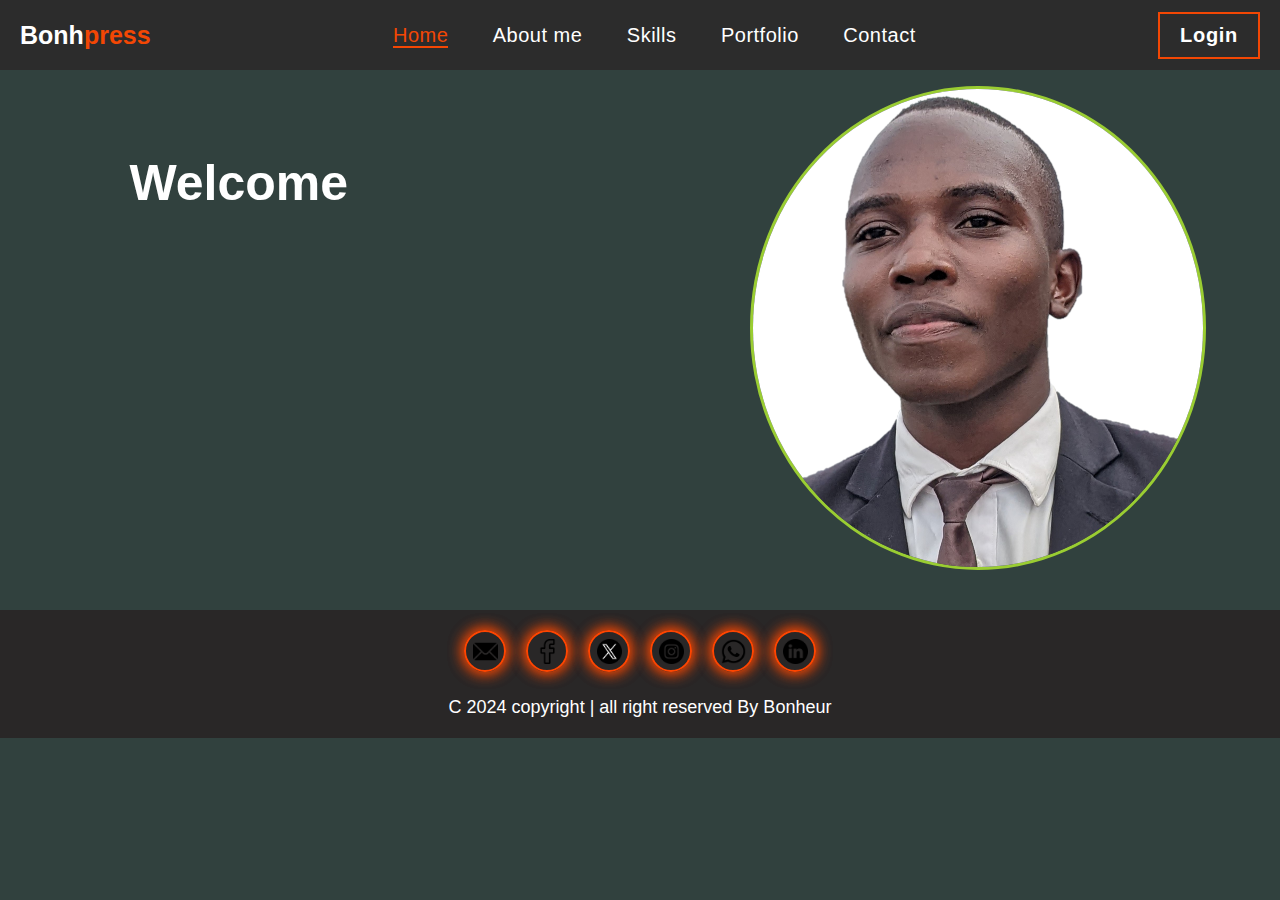
==== index.html @ aca2b36e "first commit" ====
<!DOCTYPE html>
<html lang="en">
<head>
    <meta charset="UTF-8">
    <meta name="viewport" content="width=device-width, initial-scale=1.0">
    <title>My Portfolio</title>
    <link rel="stylesheet" href="ASSETS/styles/style.css">
</head>
<body>
    <header class="header">
        <div class="mobile-menu"><span>&#9776</span></div>
         <div class="logo">
            Bonh<span>press</span>
         </div>

        <nav class="navbar">
        <a href="index.html" class="active">Home</a>
        <a href="aboutMe.html">About me</a>
        <a href="skills.html">Skills</a>
        <a href="portfolio.html">Portfolio</a>
        <a href="contacts.html">Contact</a>
        </nav>

        <div class="login-signup">
            <a href="#">Login</a>
        </div>
    </header>
        <!--sideBar starting-->
    <div class="sidebar-menu">
        <div class="my-logo">
            Bonh<span> press</span>
        </div>
        <div class="hide-nav-bar">&times;</div>
        <ul>
            <li><a href="index.html">Home</a></li>
            <li><a href="aboutMe.html">About Me</a></li>
            <li><a href="skills.html">Skills</a></li>
            <li><a href="portfolio.html">Portfolio</a></li>
            <li><a href="contacts.html">Contact</a></li>
        </ul>
        <div class="social-medias">

        </div>
    </div>   

    <!--try started-->
    <div class="login-form-container">
        <span class="close-form-btn">&times;</span>
        <h1>Login Here</h1>
        <form action="" id="signin-form">
            <div class="form-input-control">
                <input type="email" name="userEmail" placeholder="Enter Email Here" id="userEmail">
                <p class="error-level">error message!</p> 
            </div>
            <div class="form-input-control">
                <input type="password" name="userPassword" placeholder="Enter Password Here" id="userPassword">
                <img src="ASSETS/Icons/iris1.png" alt="">
                <p class="error-level">error message</p> 
            </div>
            <div class="login-error">Incorrect Email or Password!!!</div>
            <button type="submit">Login</button>
        </form>
        <p>Don't have an account?</p>
        <p><a href="signuponly.html">Sign Up </a> Here!</p>

        <h3>login with</h3>
        <div class="social-medias-tosignIn">
            <a href=""><img src="ASSETS/Icons/facebookkk.png" alt=""></a>
            <a href=""><img src="ASSETS/Icons/twitterrr.png" alt=""></a>
            <a href=""><img src="ASSETS/Icons/instagramm.png" alt=""></a>
            <a href=""><img src="ASSETS/Icons/linkedinn.png" alt=""></a>
        </div>
    </div>
    <!--try ended-->
    <main class="main-wraper">
        <div class="main-wraper-content">
            <h2 class="greeting">Welcome</h2>
            <h1>I'm<span>Bonheur</span> a Software Developer</h1>

            <p>Im so excited to welcome you to my Portfolio
                website where.I'm thrilled to have you here. This site is designed to give you a closer look at who I am, my work, and my journey. Feel free to explore and discover more about me and my projects.
                Sign in to unlock exclusive features and connect with me on a deeper level. Happy exploring!
                </p>
        </div>
        <div class="img-container">
            <img src="ASSETS/Images/mepng.png" alt="">
        </div>
    </main>
    <footer>
        <div class="social-networks">
            <a href=""><img src="ASSETS/Icons/maill.png" alt=""></a>
            <a href=""><img src="ASSETS/Icons/facebookkk.png" alt=""></a>
            <a href=""><img src="ASSETS/Icons/twitterrr.png" alt=""></a>
            <a href=""><img src="ASSETS/Icons/instagramm.png" alt=""></a>
            <a href=""><img src="ASSETS/Icons/whatsapp.png" alt=""></a>
            <a href=""><img src="ASSETS/Icons/linkedinn.png" alt=""></a>
        </div>
        <p>C 2024 copyright | all right reserved By Bonheur</p>
    </footer>
    <script src="ASSETS/Scripts/general.js">//show and hide loginform</script>
</body>
</html>
---- ASSETS/styles/style.css ----
*{
    margin: 0;
    padding: 0;
    font-family: Arial, Helvetica, sans-serif;
    text-decoration: none;
}
body{
    background: #31413E;
}
.header{
    position: fixed;
    height: 70px;
    background: rgb(44, 44, 44);
    top: 0;
    right: 0;
    width: 100%;
    display: flex;
    justify-content: space-between;
    align-items: center;
    z-index: 9;
}
.mobile-menu{
    position: absolute;
    left: 15px;
    width: 80px;
    visibility: hidden;
}
.mobile-menu span{
    font-size: 40px;
    font-weight: bold;
    color: white;
    cursor: pointer;
}
.mobile-menu span:hover{
    text-shadow: 1px 2px grey;
}

.logo{
    margin-left: 20px;
    font-size: 25px;
    color: white;
    font-weight: 700;
    transition: 0.4s;
    cursor: pointer;
}
.logo:hover{
    color: rgb(243, 71, 4);
    text-shadow: 0 0 15px rgb(243, 71, 4),
                 0 0 30px rgb(243, 71, 4);
    transform: scale(1.03);
}
.logo span{
    color: rgb(243, 71, 4);
}
.logo span:hover{
    color: white;
}
.navbar a{
    color: white;
    font-size: 20px;
    font-weight: 500;
    margin: 0 20px;
    letter-spacing: 0.5px;
    transition: 0.2s ease;
}
.navbar a:hover,
.navbar .active{
    color: rgb(243, 71, 4);
    border-bottom: 2px solid rgb(243, 71, 4);
}
.login-signup{
    border: 2px solid rgb(243, 71, 4);
    font-size: 20px;
    font-weight: 600;
    padding: 10px 20px;
    margin-right: 20px;
    letter-spacing: 0.7px;
    transition: 0.3 ease;
}
.login-signup a{
    color: white;
}
.login-signup:hover{
    background: rgb(243, 71, 4);
    box-shadow: 0 0 10px rgb(243, 71, 4),
                 0 0 20px rgb(243, 71, 4);
}
.main-wraper{
    width: 100%;
    height: 500px;
    background: transparent;
    display: flex;
    align-items: center;
    justify-content: center;
    gap: 5px;
    padding: 80px 20px 0;
}
.main-wraper-content{
    color: white;
    max-width: 600px;
    padding: 15px;
}
.main-wraper-content h2{
    font-size: 50px;
    margin-bottom: 20px;
}

.main-wraper-content h1{
    font-size: 50px;
}
.main-wraper-content p{
    font-size: 20px;
    font-weight: 400;
    margin-top: 20px;
}
.main-wraper-content span{
    color: rgb(243, 71, 4);
}
.img-container img{
    border-radius: 50%;
    width: 450px;
    border: 3px solid yellowgreen;
    animation: colorchangingborder 3s infinite;
}
@keyframes colorchangingborder{
    0% {
        border-color: orangered;
        box-shadow: 0 0 40px rgb(243, 71, 4),
                    0 0 35px rgb(243, 71, 4);
    }
    33% {
        border-color: rgb(4, 68, 243);
        box-shadow: 0 0 20px rgb(4, 68, 243),
                    0 0 40px rgb(4, 68, 243);
    }
    66% {
        border-color: greenyellow;
        box-shadow: 0 0 50px greenyellow,
                    0 0 50px greenyellow;
    }
    100% {
        border-color: orangered;
        box-shadow: 0 0 40px rgb(243, 71, 4),
                    0 0 40px rgb(243, 71, 4);
    }
}
.greeting{
    animation: greeting 0.8s ease-in;
}
@keyframes greeting{
    from{
        transform: translateX(-300px);
    }
    to{
        transform: translateX(0);
    }
}
@keyframes showHomeContent{
    to{
        transform: translateY(0);
        filter: blur(0);
        opacity: 1;
    }
}
.main-wraper h1,
.main-wraper p{
    transform: translateY(30px);
    filter: blur(20px);
    opacity: 0;
    animation: showHomeContent 0.6s 0.7s ease-in-out 1 forwards;
}
.main-wraper p{
    animation-delay: 1s;
}

/*the footer styles*/

footer{
    position: relative;
    bottom: 0;
    left: 0;
    right: 0;
    width: 100%;
    margin-top: 30px;
    padding: 20px 0;
    background: rgb(41, 39, 39);
}
.social-networks{
    text-align: center;
    padding-bottom: 25px;
    color: white;
    display: flex;
    flex-direction: row;
    align-items: center;
    justify-content: center;
}
.social-networks a{
    font-size: 24px;
    color: rgb(255, 255, 255);
    border: 2px solid orangered;
    padding: 5px;
    display: flex;
    justify-content: center;
    align-items: center;
    border-radius: 50%;
    width: 28px;
    height: 28px;
    margin: 0 10px;
    box-shadow: 0 0 15px rgb(243, 71, 4),
                0 0 15px rgb(243, 71, 4);
    transition: 0.4s ease;
}
.social-networks a:hover{
    transform: translateY(-7px);
}
.social-networks a img {
    width: 25px;
    height: 25px;
}
footer p{
    font-size: 18px;
    color: white;
    font-weight: 500;
    text-align: center;
}

/*signup and login form styles*/
.login-form-container{
    display: flex;
    flex-direction: column;
    align-items: center;
    visibility: hidden; 
    right: 0;
    top: 80px;
    width: 300px;
    position: fixed;
    background: rgba(19, 17, 17, 0.911);
    margin-right: 30px;
    padding: 20px;
    z-index: 8;
    border-radius: 15px;
    font-family: Arial, Helvetica, sans-serif;
}
.login-form-container span{
    font-size: 40px;
    color: white;
    position: absolute;
    right: 5px;
    top: 0px;
    cursor: pointer;
}
.login-form-container span:hover{
    color: orangered;
}
.login-form-container h1{
    color: orangered;
    background: white;
    border-radius: 8px;
    width: 80%;
    padding: 5px;
    font-size: 25px;
    text-align: center;
    margin-bottom: 30px;
}
.login-form-container form{
    display: flex;
    width: 90%;
    flex-direction: column;
}
.form-input-control{
    position: relative;
}
.login-form-container form .form-input-control input{
    height: 30px;
    padding-left: 10px;
    font-size: 18px;
    width: 100%;
    background: rgba(0, 0, 0, 0.007);
    color: white;
    border: none;
    border-bottom: 2px solid orange;
    margin-bottom: 20px;
}
.form-input-control img{
    width: 20px;
    position: absolute;
    cursor: pointer;
    top: 10px;
    right: 0;
}
.form-input-control .error-level {
    position: absolute;
    font-size: 12px;
    top: 33px;
    visibility: hidden;
}
form .login-error{
    font-size: 16px;
    position: absolute;
    color: red;
    top: 65px;
    visibility: hidden;
}
.form-input-control.error .error-level{
    visibility: visible;
    color: red;
}
.login-form-container form button{
    padding: 5px;
    font-size: 25px;
    margin-bottom: 30px;
    margin-top: 20px;
    font-weight: bol;
    color: white;
    background: orangered;
    border: none;
    border-radius: 10px;
    cursor: pointer;
    transition: "background" .3s;
}
.login-form-container form button:hover{
    color: rgb(223, 199, 199);
    background: rgb(235, 52, 6);
}
.login-form-container p{
    color: white;
    font-size: 20px;
}
.login-form-container p a{
    text-decoration: none;
    color: orangered;
    font-weight: bolder;
}
.login-form-container h3{
    margin: 20px;
    font-size: 25px;
    color: white;
}
.social-medias-tosignIn{
    display: flex;
    align-items: center;
}
.social-medias-tosignIn a{
    margin: 2px 5px;
}
.social-medias-tosignIn a img{
    width: 30px;
    padding: 3px;
    border-radius: 50%;
    background-color: white;
}
.social-medias-tosignIn a img:hover{
    box-shadow: 0 0 10px orangered, 0 0 10px orangered;
}

/*styles for the sidebar navigation on Mobile version*/
.sidebar-menu{
    position: fixed;
    width: 300px;
    top: 0;
    left: 0;
    bottom: 0;
    background: #31413ed5;
    box-shadow:  0 0 8px black;
    z-index: 15;
    visibility: hidden;
}
.sidebar-menu .my-logo{
    font-size: 30px;
    color: white;
    text-align: center;
    font-weight: 700;
    cursor: pointer;
    position: absolute;
    height: 60px;
    width: 100%;
    box-shadow: 0 0 5px black;
}
.sidebar-menu .my-logo:hover{
    color: rgb(243, 71, 4);
    text-shadow: 0 0 15px rgb(243, 71, 4),
                 0 0 30px rgb(243, 71, 4);
    transform: scale(1.03);
}
.sidebar-menu .my-logo span{
    color: orangered;
}
.sidebar-menu .my-logo span:hover{
    color: white;
}
.sidebar-menu ul{
    position: absolute;
    top: 80px;
    width: 100%;
}
.sidebar-menu ul li{
    padding: 10px 30px;
    margin: 4px 0px;
}
.sidebar-menu ul li:hover{
    border-left: 2px solid white;
    box-shadow: 0 0 3px rgb(36, 35, 35);
    background: #31413ee0;
}
.sidebar-menu ul li a{
    color: white;
    font-size: 25px;
}
.hide-nav-bar{
    font-size: 50px;
    font-weight: bold;
    position: absolute;
    right: 5px;
    top: 0;
    bottom: 0;
    cursor: pointer;
}
.hide-nav-bar:hover{
    color: orangered;
}
/*start of responsive*/
@media (max-width: 600px){
    .navbar{
        display: none;
    }
    .mobile-menu{
        position: relative;
        visibility: visible;
    }
    .login-signup{
        padding: 3px 10px;
        margin-right: 5px;
    }
    .header{
        height: 50px;
    }
}

@media (max-width: 900px){
    .navbar{
        display: none;
    }
    .mobile-menu{
        position: relative;
        visibility: visible;
    }
    .login-signup{
        padding: 3px 10px;
        margin-right: 5px;
    }
    .header{
        height: 50px;
    }
}
/*home page responsive*/
@media (max-width: 600px ){
    .main-wraper{
        display: flex;
        padding-bottom: 50vh;
    }
    .main-wraper-content{
        position: absolute;
        z-index: 3;
        width: 90%;
        top: 80%;
        background-color: #31413ee0;
    }
    .main-wraper-content h2{
        font-size: 45px;
    }
    .main-wraper-content h1{
        font-size: 30px;
    }
    .main-wraper-content p{
        font-size: 16px;
    }
    .img-container{
        position: relative;
    }
    .img-container img{
        border-top-left-radius: 0;
        border-top-right-radius: 0;
    }
}

/*@media (max-width: 900px ){
    .main-wraper-content h2{
        font-size: 55px;
    }
    .main-wraper-content h1{
        font-size: 28px;
    }
    .main-wraper-content p{
        font-size: 19px;
    }
    .img-container{
        position: relative;
    }
    .img-container img{
        border-top-left-radius: 50%;
        border-top-right-radius: 0;
    }
}*/
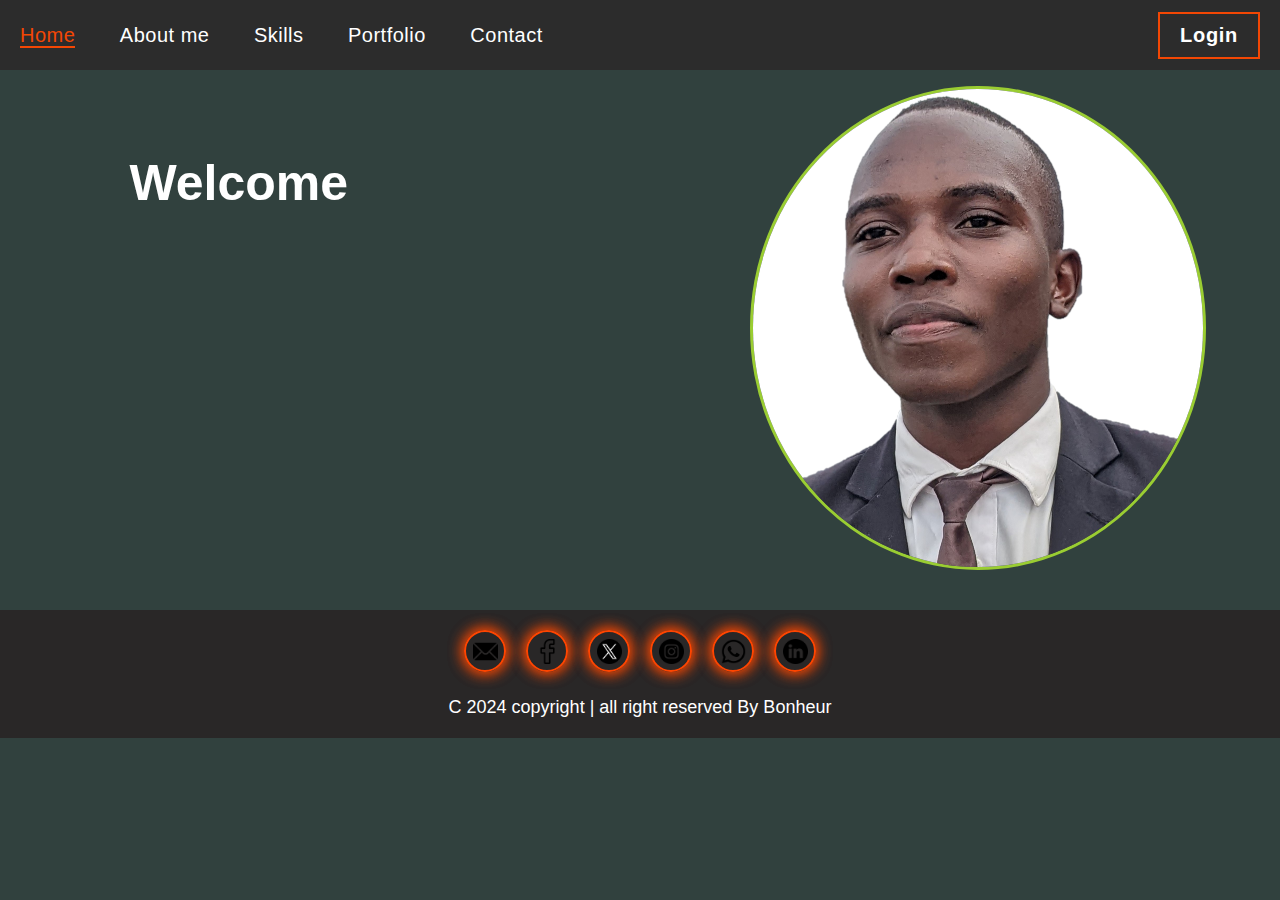
==== commit a9b2c341: "delete logo on index page" ====
--- a/index.html
+++ b/index.html
@@ -9,9 +9,7 @@
 <body>
     <header class="header">
         <div class="mobile-menu"><span>&#9776</span></div>
-         <div class="logo">
-            Bonh<span>press</span>
-         </div>
+         
 
         <nav class="navbar">
         <a href="index.html" class="active">Home</a>
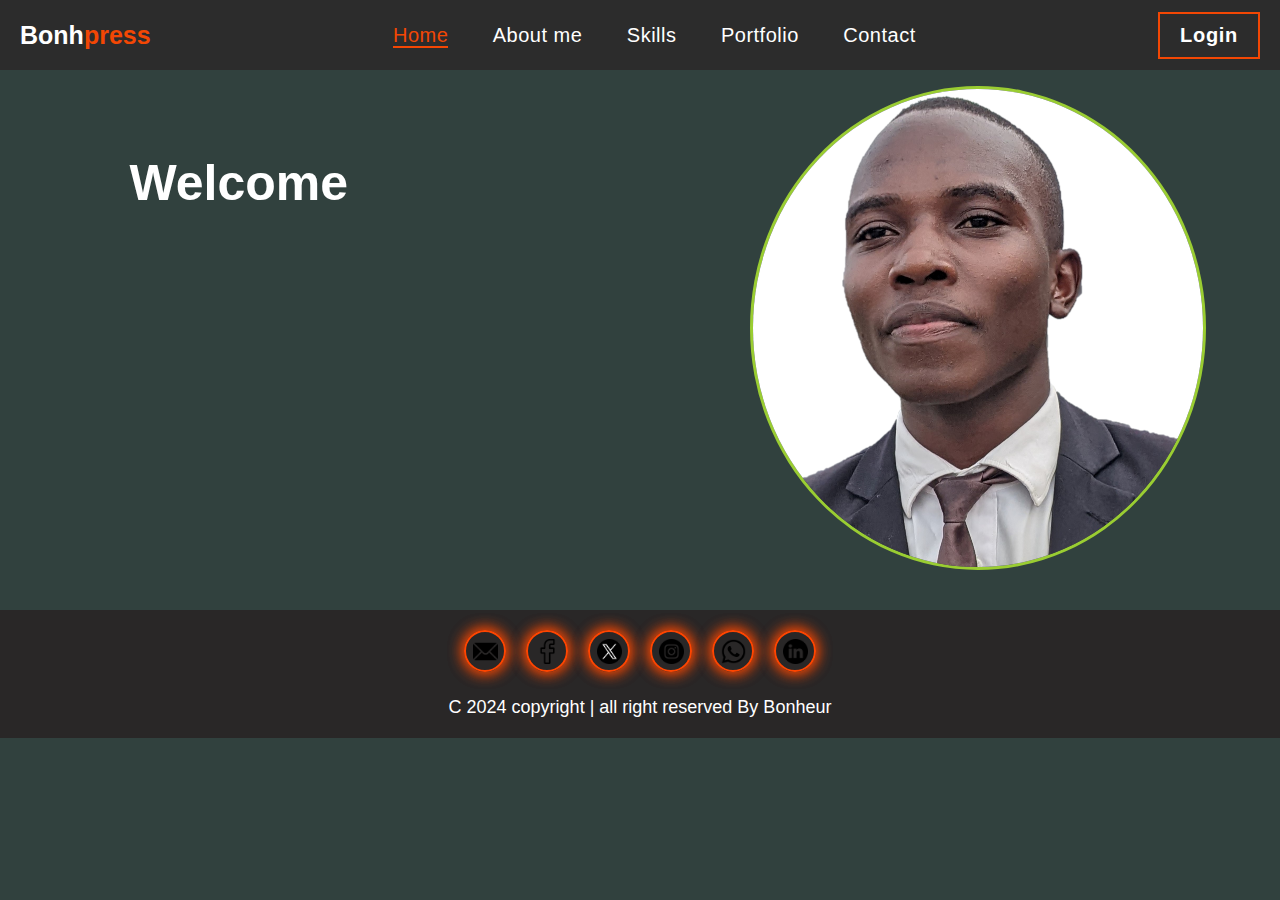
==== commit 25381562: "add logo to index page" ====
--- a/index.html
+++ b/index.html
@@ -9,7 +9,9 @@
 <body>
     <header class="header">
         <div class="mobile-menu"><span>&#9776</span></div>
-         
+        <div class="logo">
+            Bonh<span>press</span>
+         </div>
 
         <nav class="navbar">
         <a href="index.html" class="active">Home</a>
